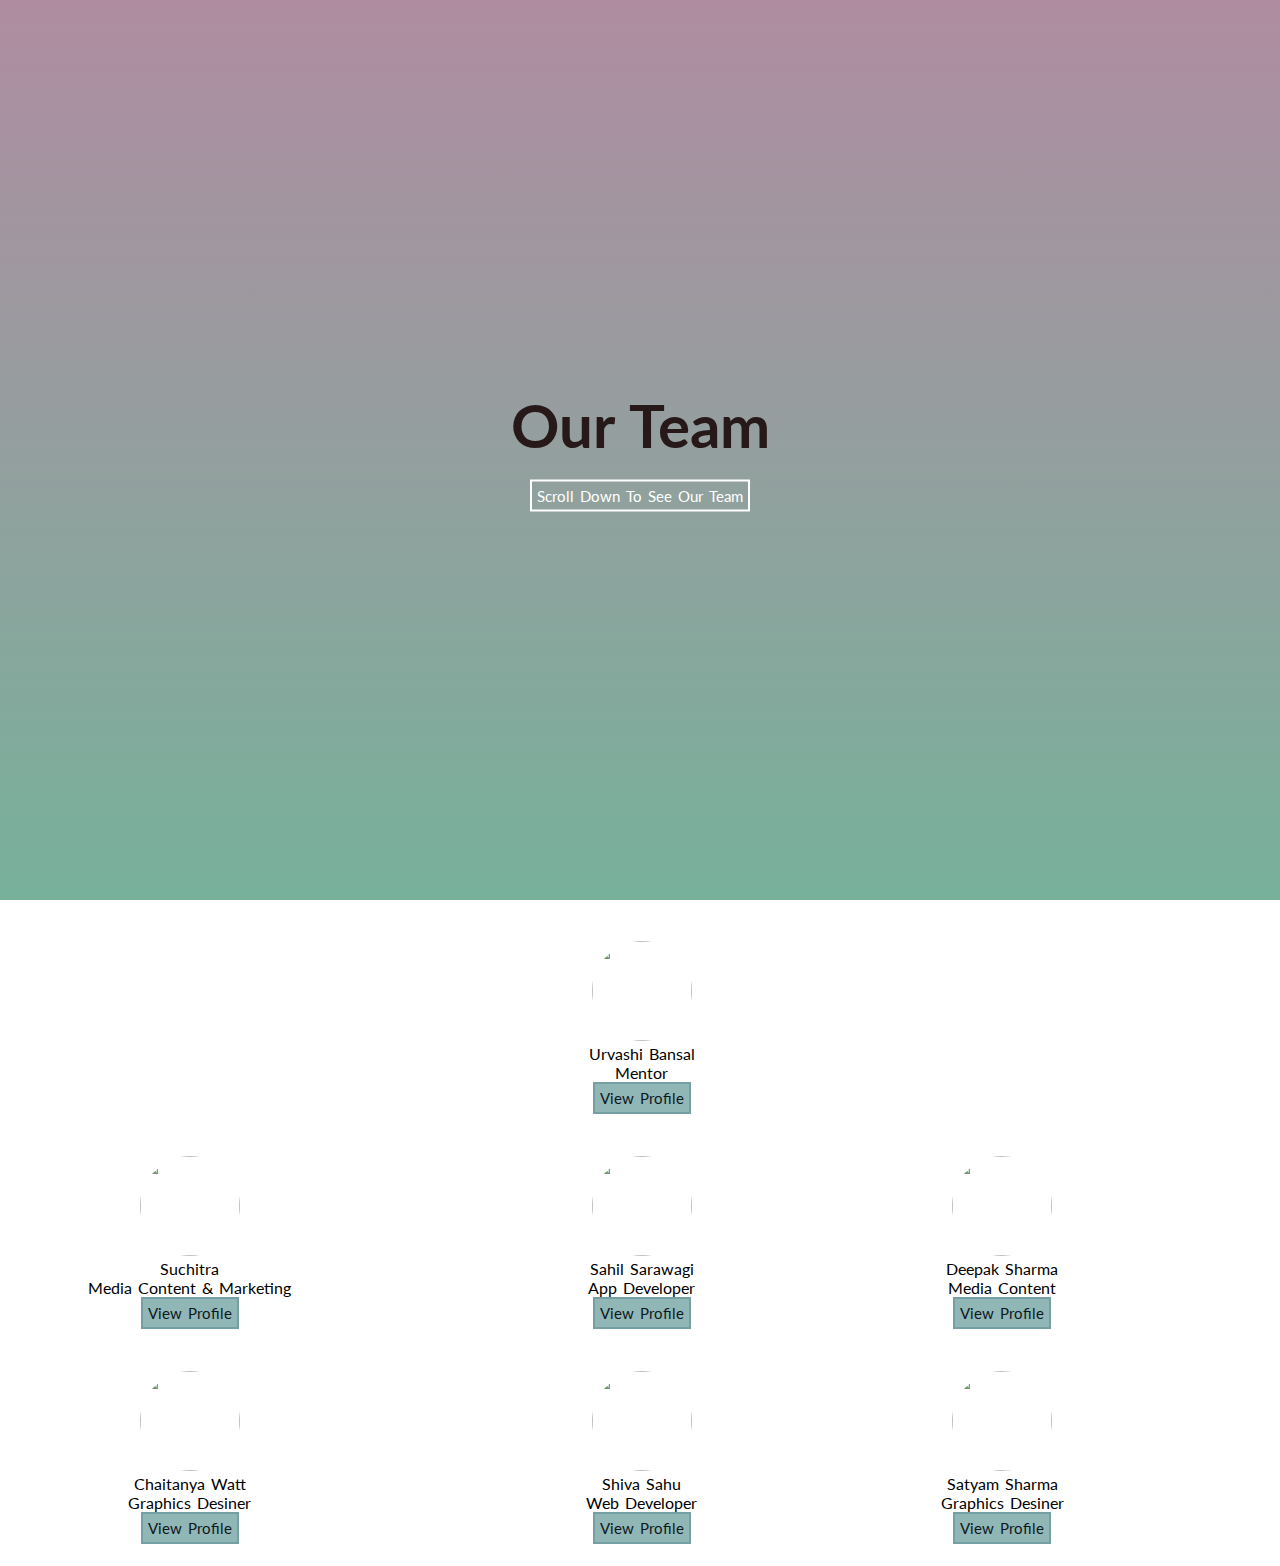
==== team.html @ c4227f2b "Ikasana website" ====
<!DOCTYPE html>
<html lang="en">

<head>
    <meta charset="UTF-8">
    <meta http-equiv="X-UA-Compatible" content="IE=edge">
    <meta name="viewport" content="width=device-width, initial-scale=1.0">
    <title>OUR TEAM</title>
    <link rel="stylesheet" href="teamabout.css">
    <link rel="preconnect" href="https://fonts.googleapis.com">
    <link rel="preconnect" href="https://fonts.gstatic.com" crossorigin>
    <link href="https://fonts.googleapis.com/css2?family=Lato&display=swap" rel="stylesheet">
    <style>
        .header {
            background-image: linear-gradient(rgba(104, 38, 77, 0.527), rgba(30, 126, 89, 0.603)), url('img/team.jpg');
        }
        
        .ans h2 {
            text-align: center;
            padding: 5px;
        }
        
        table img {
            height: 100px;
            width: 100px;
            border-radius: 50%;
        }
        
        table {
            width: 100%;
            height: 100%;
            position: relative;
            left: -7%;
        }
        
        table td {
            padding: 20px;
            text-align: center;
            margin: auto;
        }
        
        .button {
            display: inline-block;
            text-decoration: none;
            color: rgb(12, 23, 29);
            border: 2px solid rgba(39, 99, 114, 0.274);
            font-size: 15px;
            background: transparent;
            position: relative;
            cursor: pointer;
            padding: 5px;
            background-color: #91b6b6;
        }
        
        .button:hover {
            border: 2px solid #202927;
            background-color: #202927;
            transition: 1s;
            color: aliceblue;
        }
    </style>
</head>

<body>
    <section class="header">

        <div class="container">
            <h1>Our Team</h1>
            <br>
            <p><a href="#jump" class="btn">Scroll Down To See Our Team</a></p>
        </div>
    </section><br>
    <table id="jump">
        <tr>
            <td></td>
            <td><img src="img/urvasi.jpeg" alt=""><br> Urvashi Bansal <br> Mentor
                <br><a href="https://instagram.com/urvashibansal_18?utm_medium=copy_link" class="button">View Profile</a></td>

            <td></td>
        </tr>
        <tr>
            <td><img src="img/overv.jpg" alt=""><br>Suchitra
                <br> Media Content & Marketing <br><a href="https://instagram.com/sutchitraa?utm_medium=copy_link" class="button">View Profile</a></td>

            <td><img src="img/sahil.jpeg" alt=""><br>Sahil Sarawagi
                <br> App Developer<br><a href="https://www.instagram.com/sahilsarawagi/" class="button">View Profile</a></td>

            <td>
                <img src="img/deepak.jpeg" alt=""><br>Deepak Sharma
                <br> Media Content<br><a href="https://instagram.com/son_of_a_soldier_?utm_medium=copy_link" class="button">View Profile</a>
            </td>
        </tr>
        <tr>
            <td><img src="img/chainanya.jpeg" alt=""><br>Chaitanya Watt
                <br> Graphics Desiner<br><a href="https://instagram.com/chaitanya_watt" class="button">View Profile</a></td>
            <td><img src="img/shiva.jpeg" alt=""><br>Shiva Sahu
                <br> Web Developer<br><a href="https://instagram.com/shivaa_sahu?utm_medium=copy_link" class="button">View Profile</a></td>
            <td><img src="img/satyam.jpeg" alt=""><br>Satyam Sharma
                <br> Graphics Desiner<br><a href="https://instagram.com/iamsatyam17/" class="button">View Profile</a></td>
        </tr>

    </table>

</body>

</html>
---- teamabout.css ----
* {
    margin: 0;
    padding: 0;
    font-family: 'Lato', sans-serif;
    word-spacing: 2px;
}

.header {
    min-width: 100vh;
    width: 100%;
    background-position: center;
    background-size: cover;
    position: relative;
    height: 100vh;
}

.container {
    width: 90%;
    text-align: center;
    position: absolute;
    top: 50%;
    left: 50%;
    color: rgb(39, 25, 25);
    transform: translate(-50%, -50%);
}

.container h1 {
    font-size: 60px;
}

.btn {
    display: inline-block;
    text-decoration: none;
    color: #fff;
    border: 2px solid #fff;
    font-size: 15px;
    background: transparent;
    position: relative;
    cursor: pointer;
    padding: 5px;
}

.btn:hover {
    border: 2px solid #202927;
    background-color: #202927;
    transition: 1s;
}

.ans {
    background-position: center;
    background-size: cover;
    position: relative;
    height: 100vh;
}

.ans h1 {
    text-align: center;
    font-size: 60px;
}

.ans p {
    padding: 100px;
    font-size: 20px;
}

@media(max-width:700px) {
    .header {
        min-width: 100vw;
        width: 100px;
        height: 100px;
    }
    .container h1 {
        font-size: 20px;
    }
    .btn {
        font-size: 10px;
    }
    .ans {
        width: 100%;
        height: 100%;
    }
    .ans h1 {
        text-align: center;
        font-size: 20px;
    }
    .ans p {
        font-size: 10px;
        padding: 20px;
    }
}
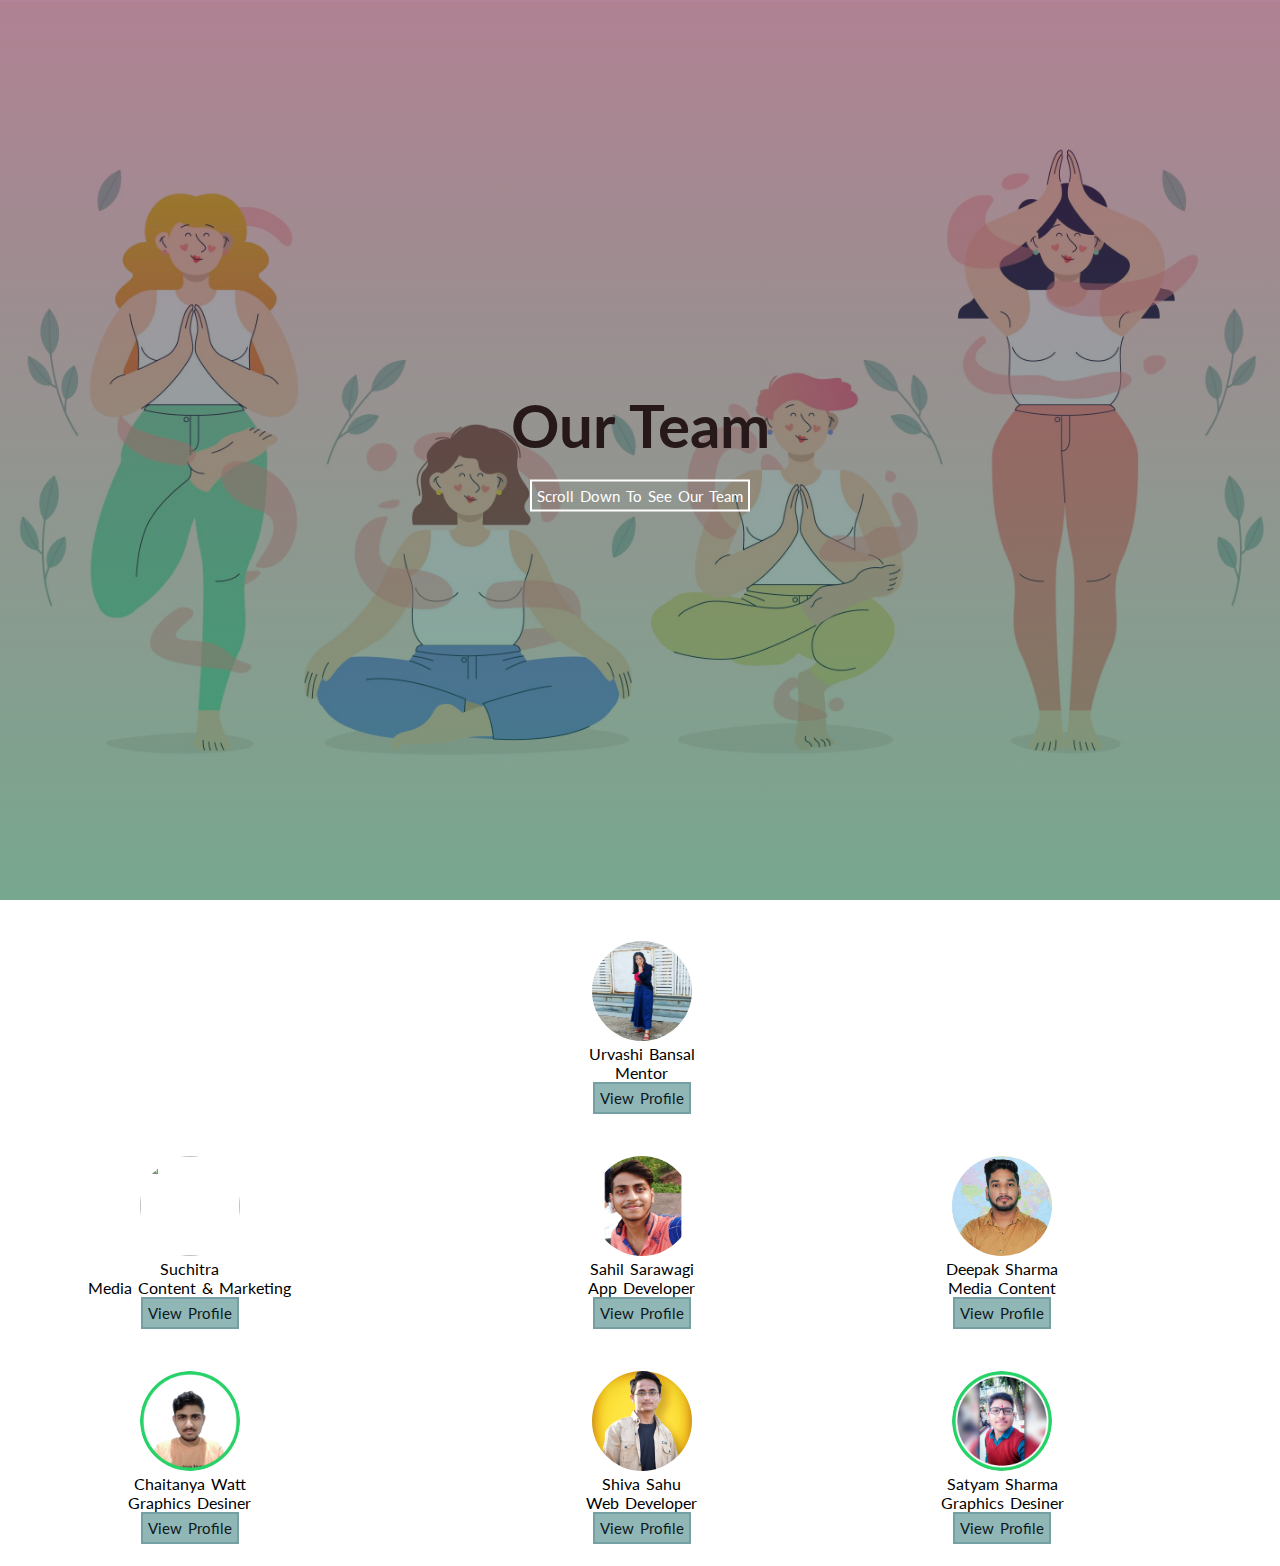
==== commit 6dcf6191: "Update team.html" ====
--- a/team.html
+++ b/team.html
@@ -79,7 +79,7 @@
             <td></td>
         </tr>
         <tr>
-            <td><img src="img/overv.jpg" alt=""><br>Suchitra
+            <td><img src="img/suchitra.jpg" alt=""><br>Suchitra
                 <br> Media Content & Marketing <br><a href="https://instagram.com/sutchitraa?utm_medium=copy_link" class="button">View Profile</a></td>
 
             <td><img src="img/sahil.jpeg" alt=""><br>Sahil Sarawagi
@@ -103,4 +103,4 @@
 
 </body>
 
-</html>+</html>
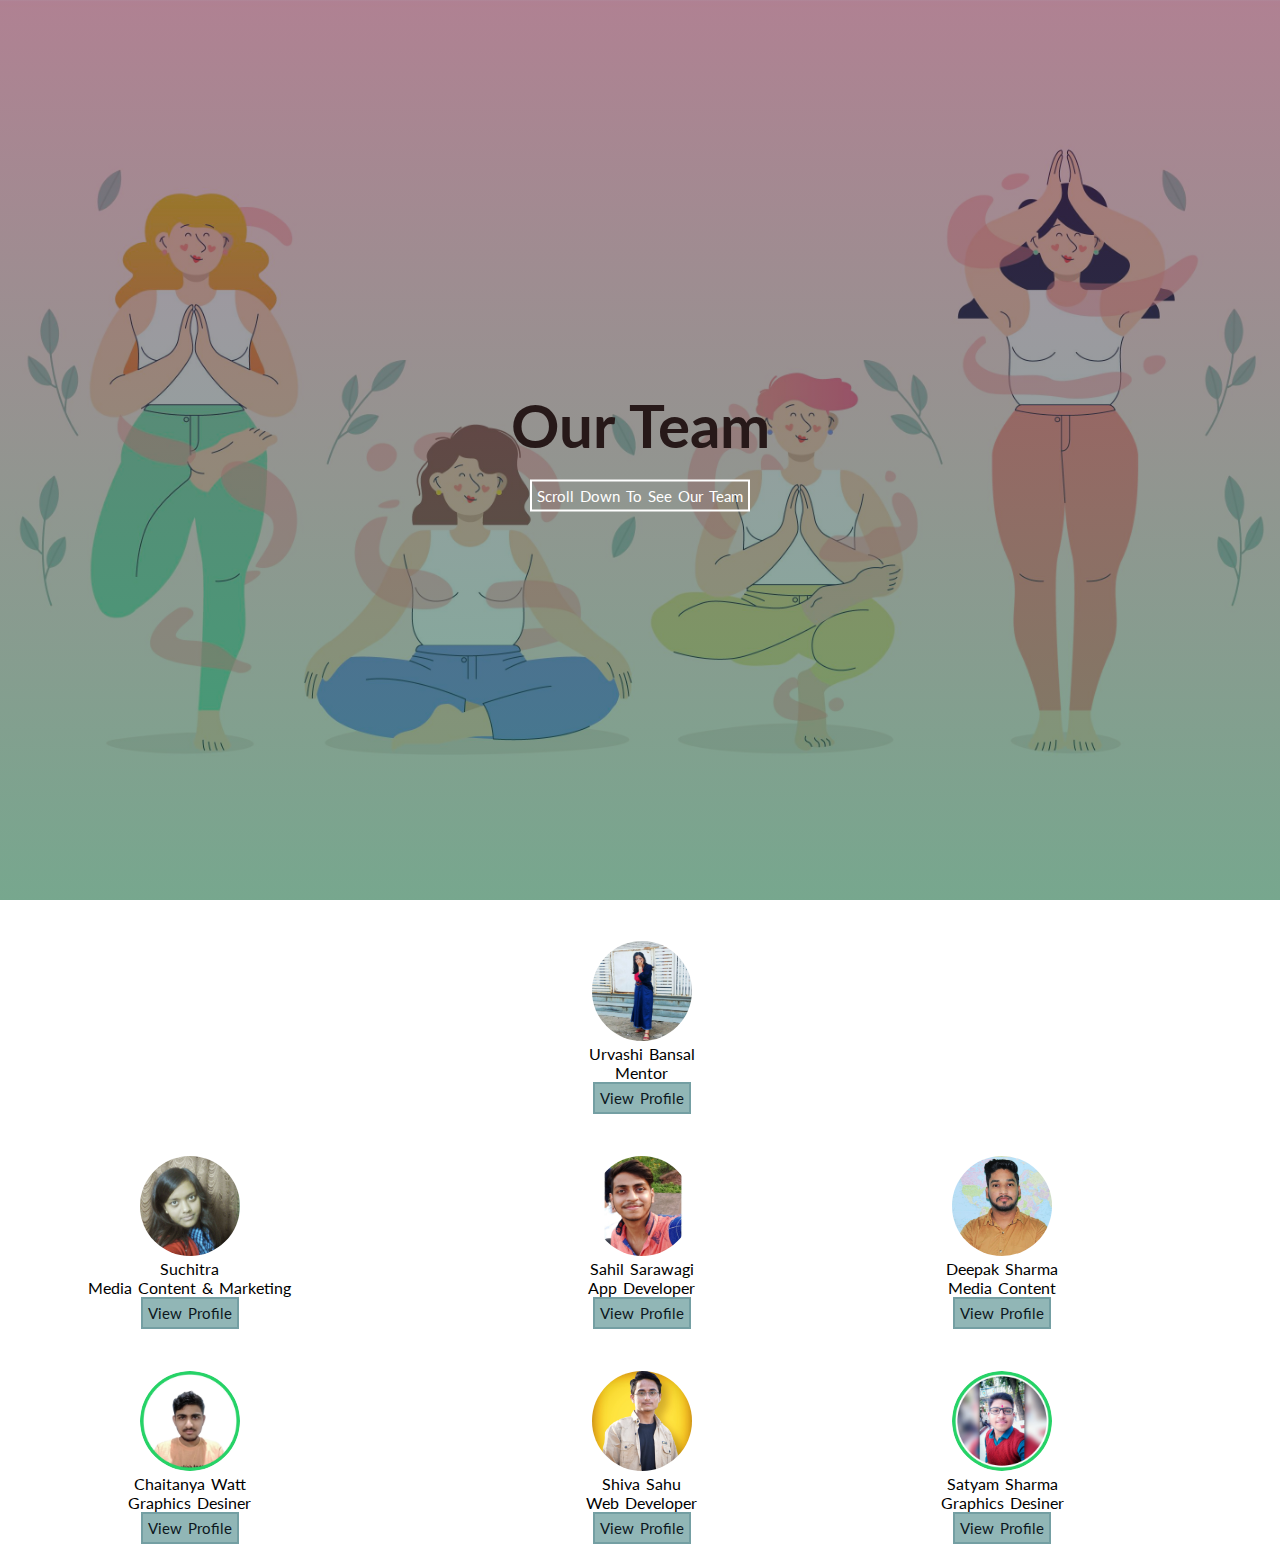
==== commit f5d30eeb: "Update team.html" ====
--- a/team.html
+++ b/team.html
@@ -79,7 +79,7 @@
             <td></td>
         </tr>
         <tr>
-            <td><img src="img/suchitra.jpg" alt=""><br>Suchitra
+            <td><img src="img/suchitra.jpeg" alt=""><br>Suchitra
                 <br> Media Content & Marketing <br><a href="https://instagram.com/sutchitraa?utm_medium=copy_link" class="button">View Profile</a></td>
 
             <td><img src="img/sahil.jpeg" alt=""><br>Sahil Sarawagi
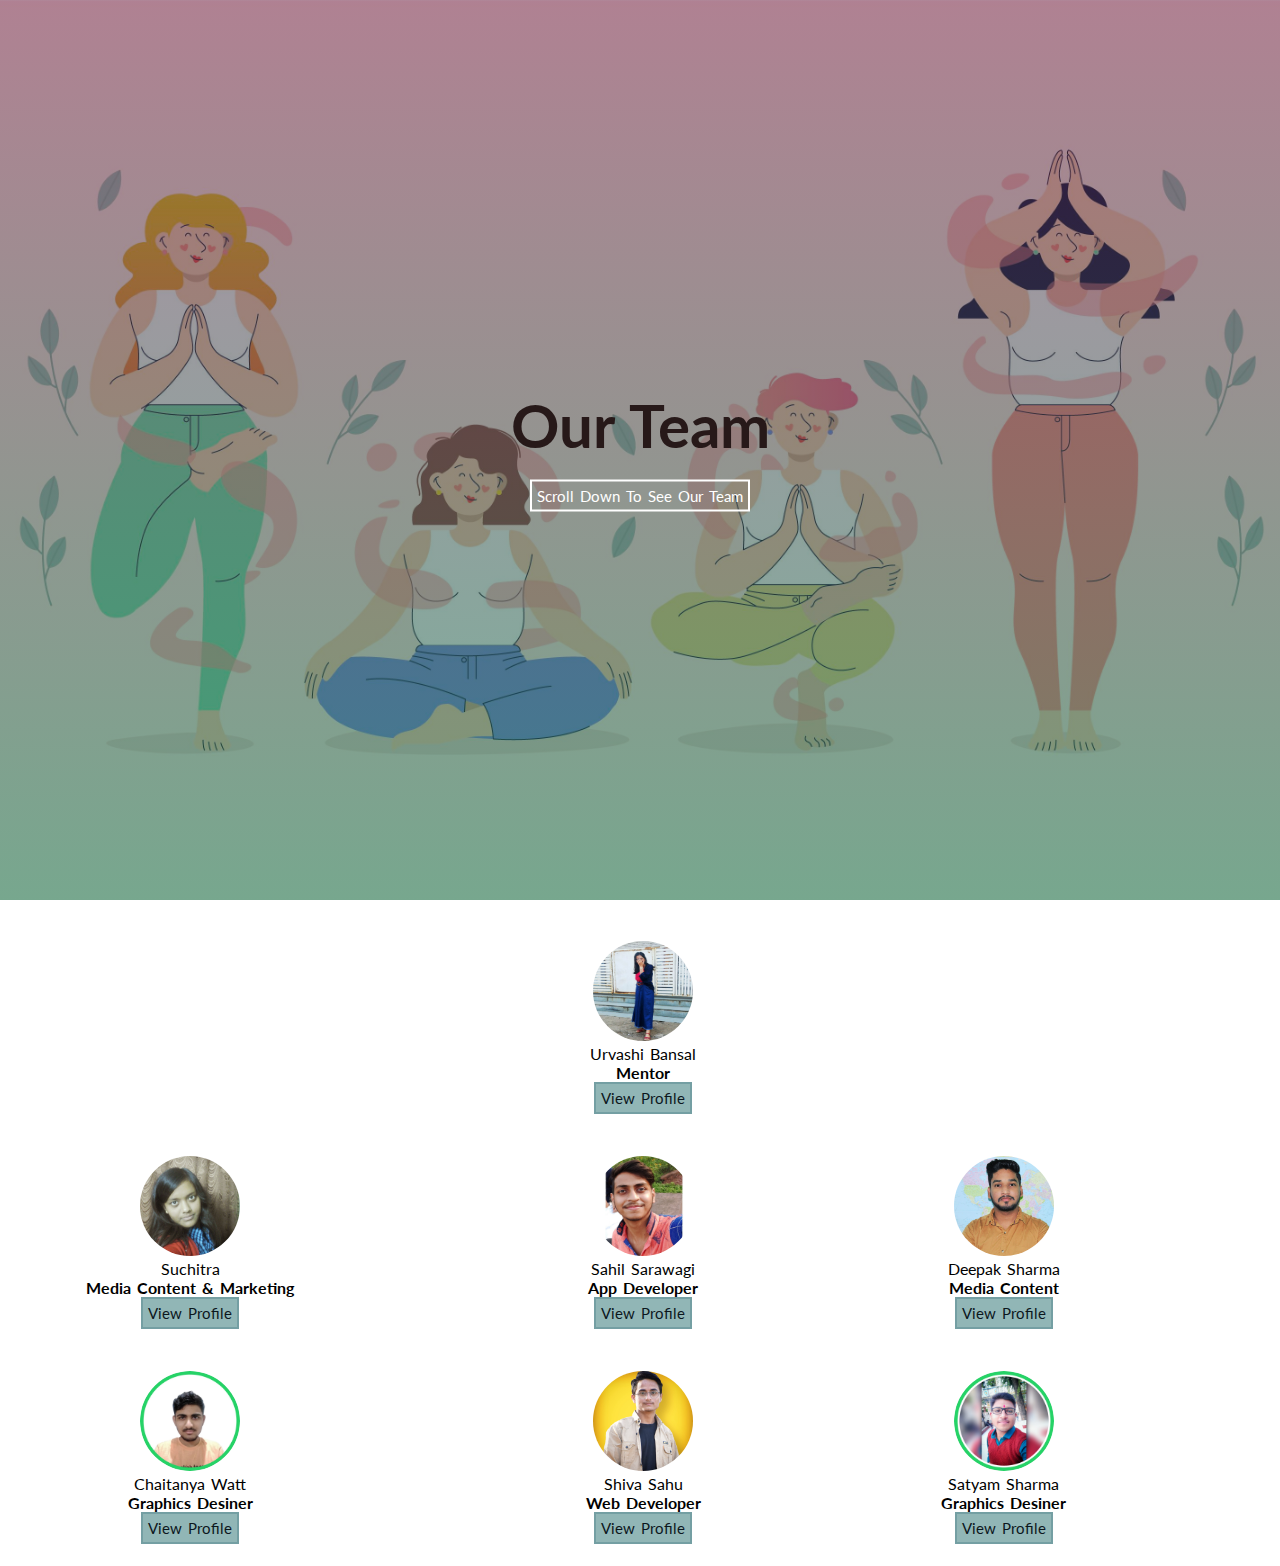
==== commit eada2943: "Update team.html" ====
--- a/team.html
+++ b/team.html
@@ -73,30 +73,30 @@
     <table id="jump">
         <tr>
             <td></td>
-            <td><img src="img/urvasi.jpeg" alt=""><br> Urvashi Bansal <br> Mentor
+            <td><img src="img/urvasi.jpeg" alt=""><br> Urvashi Bansal <br> <b>Mentor</b>
                 <br><a href="https://instagram.com/urvashibansal_18?utm_medium=copy_link" class="button">View Profile</a></td>
 
             <td></td>
         </tr>
         <tr>
             <td><img src="img/suchitra.jpeg" alt=""><br>Suchitra
-                <br> Media Content & Marketing <br><a href="https://instagram.com/sutchitraa?utm_medium=copy_link" class="button">View Profile</a></td>
+                <br> <b>Media Content & Marketing</b> <br><a href="https://instagram.com/sutchitraa?utm_medium=copy_link" class="button">View Profile</a></td>
 
             <td><img src="img/sahil.jpeg" alt=""><br>Sahil Sarawagi
-                <br> App Developer<br><a href="https://www.instagram.com/sahilsarawagi/" class="button">View Profile</a></td>
+                <br><b> App Developer</b><br><a href="https://www.instagram.com/sahilsarawagi/" class="button">View Profile</a></td>
 
             <td>
                 <img src="img/deepak.jpeg" alt=""><br>Deepak Sharma
-                <br> Media Content<br><a href="https://instagram.com/son_of_a_soldier_?utm_medium=copy_link" class="button">View Profile</a>
+                <br><b> Media Content</b><br><a href="https://instagram.com/son_of_a_soldier_?utm_medium=copy_link" class="button">View Profile</a>
             </td>
         </tr>
         <tr>
             <td><img src="img/chainanya.jpeg" alt=""><br>Chaitanya Watt
-                <br> Graphics Desiner<br><a href="https://instagram.com/chaitanya_watt" class="button">View Profile</a></td>
+                <br><b> Graphics Desiner</b><br><a href="https://instagram.com/chaitanya_watt" class="button">View Profile</a></td>
             <td><img src="img/shiva.jpeg" alt=""><br>Shiva Sahu
-                <br> Web Developer<br><a href="https://instagram.com/shivaa_sahu?utm_medium=copy_link" class="button">View Profile</a></td>
+                <br><b> Web Developer</b><br><a href="https://instagram.com/shivaa_sahu?utm_medium=copy_link" class="button">View Profile</a></td>
             <td><img src="img/satyam.jpeg" alt=""><br>Satyam Sharma
-                <br> Graphics Desiner<br><a href="https://instagram.com/iamsatyam17/" class="button">View Profile</a></td>
+                <br> <b>Graphics Desiner</b><br><a href="https://instagram.com/iamsatyam17/" class="button">View Profile</a></td>
         </tr>
 
     </table>
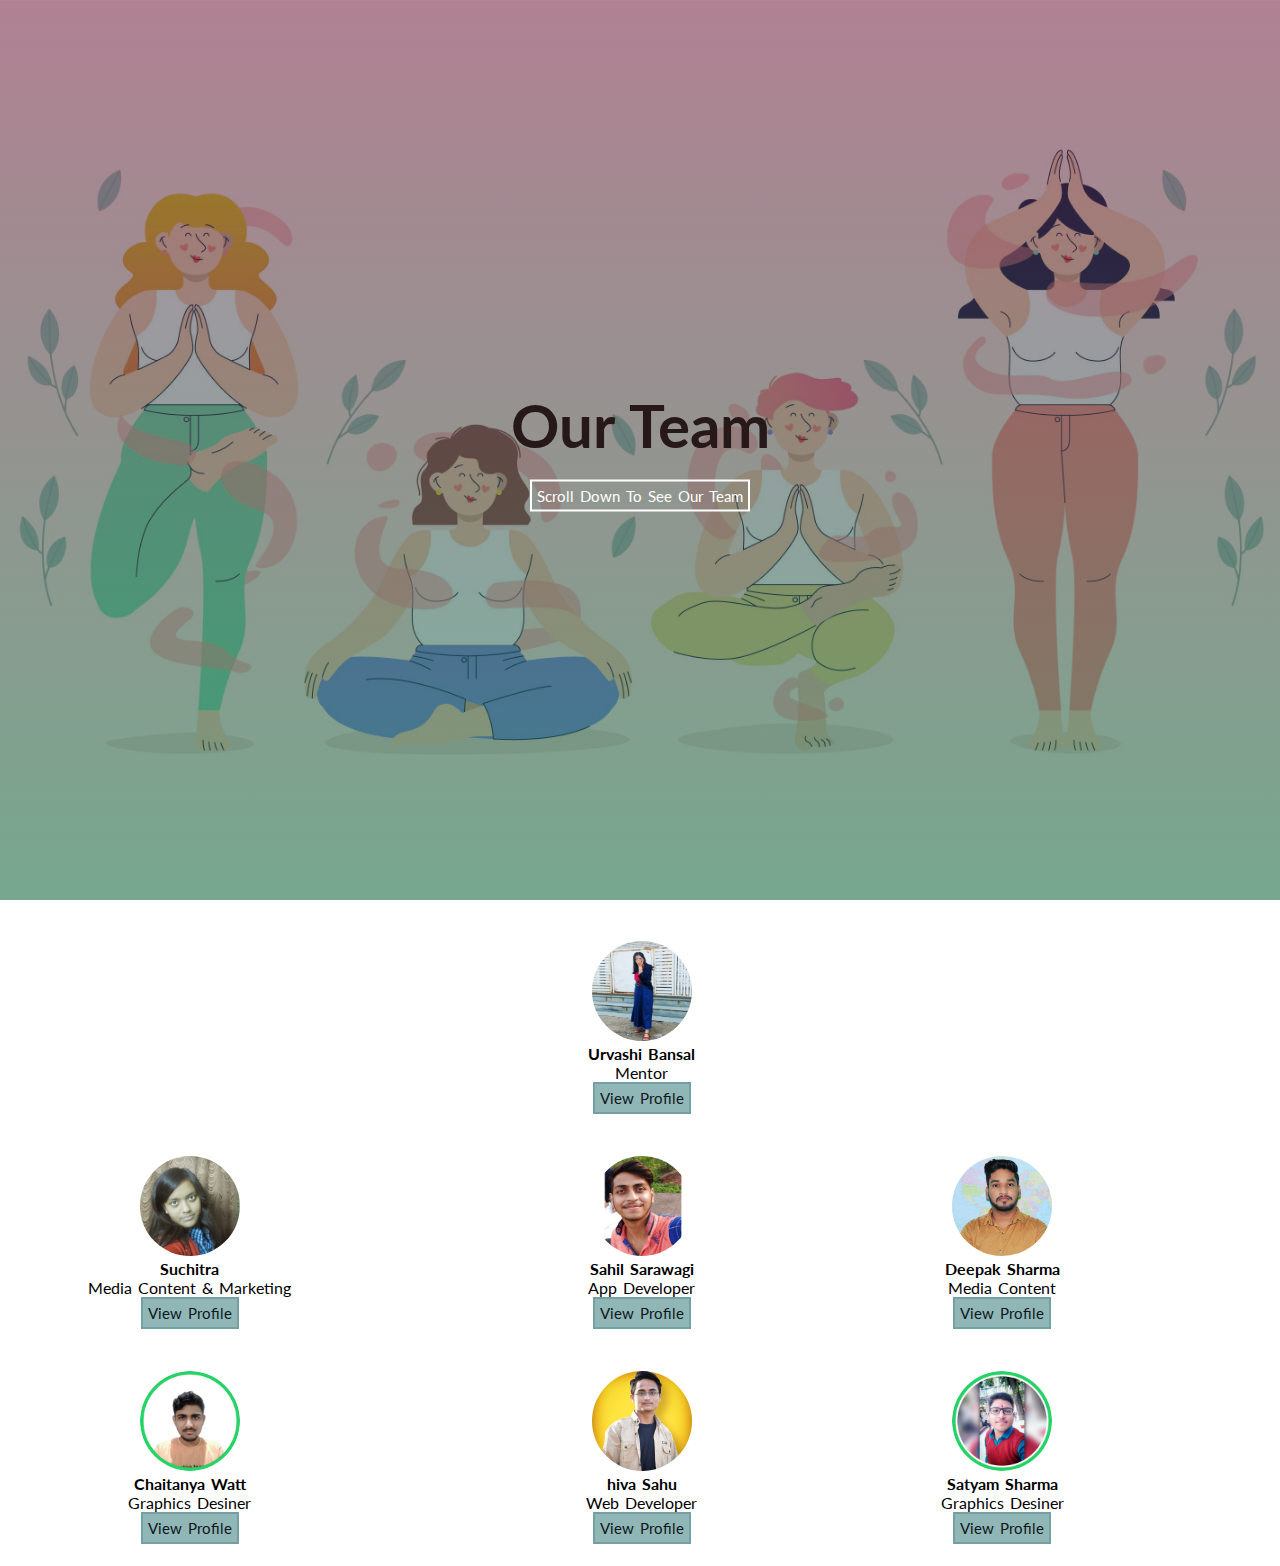
==== commit 7b3fb40e: "Update team.html" ====
--- a/team.html
+++ b/team.html
@@ -73,30 +73,30 @@
     <table id="jump">
         <tr>
             <td></td>
-            <td><img src="img/urvasi.jpeg" alt=""><br> Urvashi Bansal <br> <b>Mentor</b>
+            <td><img src="img/urvasi.jpeg" alt=""><br> <b>Urvashi Bansal</b> <br> Mentor
                 <br><a href="https://instagram.com/urvashibansal_18?utm_medium=copy_link" class="button">View Profile</a></td>
 
             <td></td>
         </tr>
         <tr>
-            <td><img src="img/suchitra.jpeg" alt=""><br>Suchitra
-                <br> <b>Media Content & Marketing</b> <br><a href="https://instagram.com/sutchitraa?utm_medium=copy_link" class="button">View Profile</a></td>
+            <td><img src="img/suchitra.jpeg" alt=""><br><b>Suchitra</b>
+                <br> Media Content & Marketing<br><a href="https://instagram.com/sutchitraa?utm_medium=copy_link" class="button">View Profile</a></td>
 
-            <td><img src="img/sahil.jpeg" alt=""><br>Sahil Sarawagi
-                <br><b> App Developer</b><br><a href="https://www.instagram.com/sahilsarawagi/" class="button">View Profile</a></td>
+            <td><img src="img/sahil.jpeg" alt=""><br><b>Sahil Sarawagi</b>
+                <br>App Developer<br><a href="https://www.instagram.com/sahilsarawagi/" class="button">View Profile</a></td>
 
             <td>
-                <img src="img/deepak.jpeg" alt=""><br>Deepak Sharma
-                <br><b> Media Content</b><br><a href="https://instagram.com/son_of_a_soldier_?utm_medium=copy_link" class="button">View Profile</a>
+                <img src="img/deepak.jpeg" alt=""><br><b>Deepak Sharma</b>
+                <br> Media Content<br><a href="https://instagram.com/son_of_a_soldier_?utm_medium=copy_link" class="button">View Profile</a>
             </td>
         </tr>
         <tr>
-            <td><img src="img/chainanya.jpeg" alt=""><br>Chaitanya Watt
-                <br><b> Graphics Desiner</b><br><a href="https://instagram.com/chaitanya_watt" class="button">View Profile</a></td>
-            <td><img src="img/shiva.jpeg" alt=""><br>Shiva Sahu
-                <br><b> Web Developer</b><br><a href="https://instagram.com/shivaa_sahu?utm_medium=copy_link" class="button">View Profile</a></td>
-            <td><img src="img/satyam.jpeg" alt=""><br>Satyam Sharma
-                <br> <b>Graphics Desiner</b><br><a href="https://instagram.com/iamsatyam17/" class="button">View Profile</a></td>
+            <td><img src="img/chainanya.jpeg" alt=""><br><b>Chaitanya Watt</b>
+                <br>Graphics Desiner<br><a href="https://instagram.com/chaitanya_watt" class="button">View Profile</a></td>
+            <td><img src="img/shiva.jpeg" alt=""><br><b>hiva Sahu</b>
+                <br>Web Developer<br><a href="https://instagram.com/shivaa_sahu?utm_medium=copy_link" class="button">View Profile</a></td>
+            <td><img src="img/satyam.jpeg" alt=""><br><b>Satyam Sharma</b>
+                <br> Graphics Desiner<br><a href="https://instagram.com/iamsatyam17/" class="button">View Profile</a></td>
         </tr>
 
     </table>
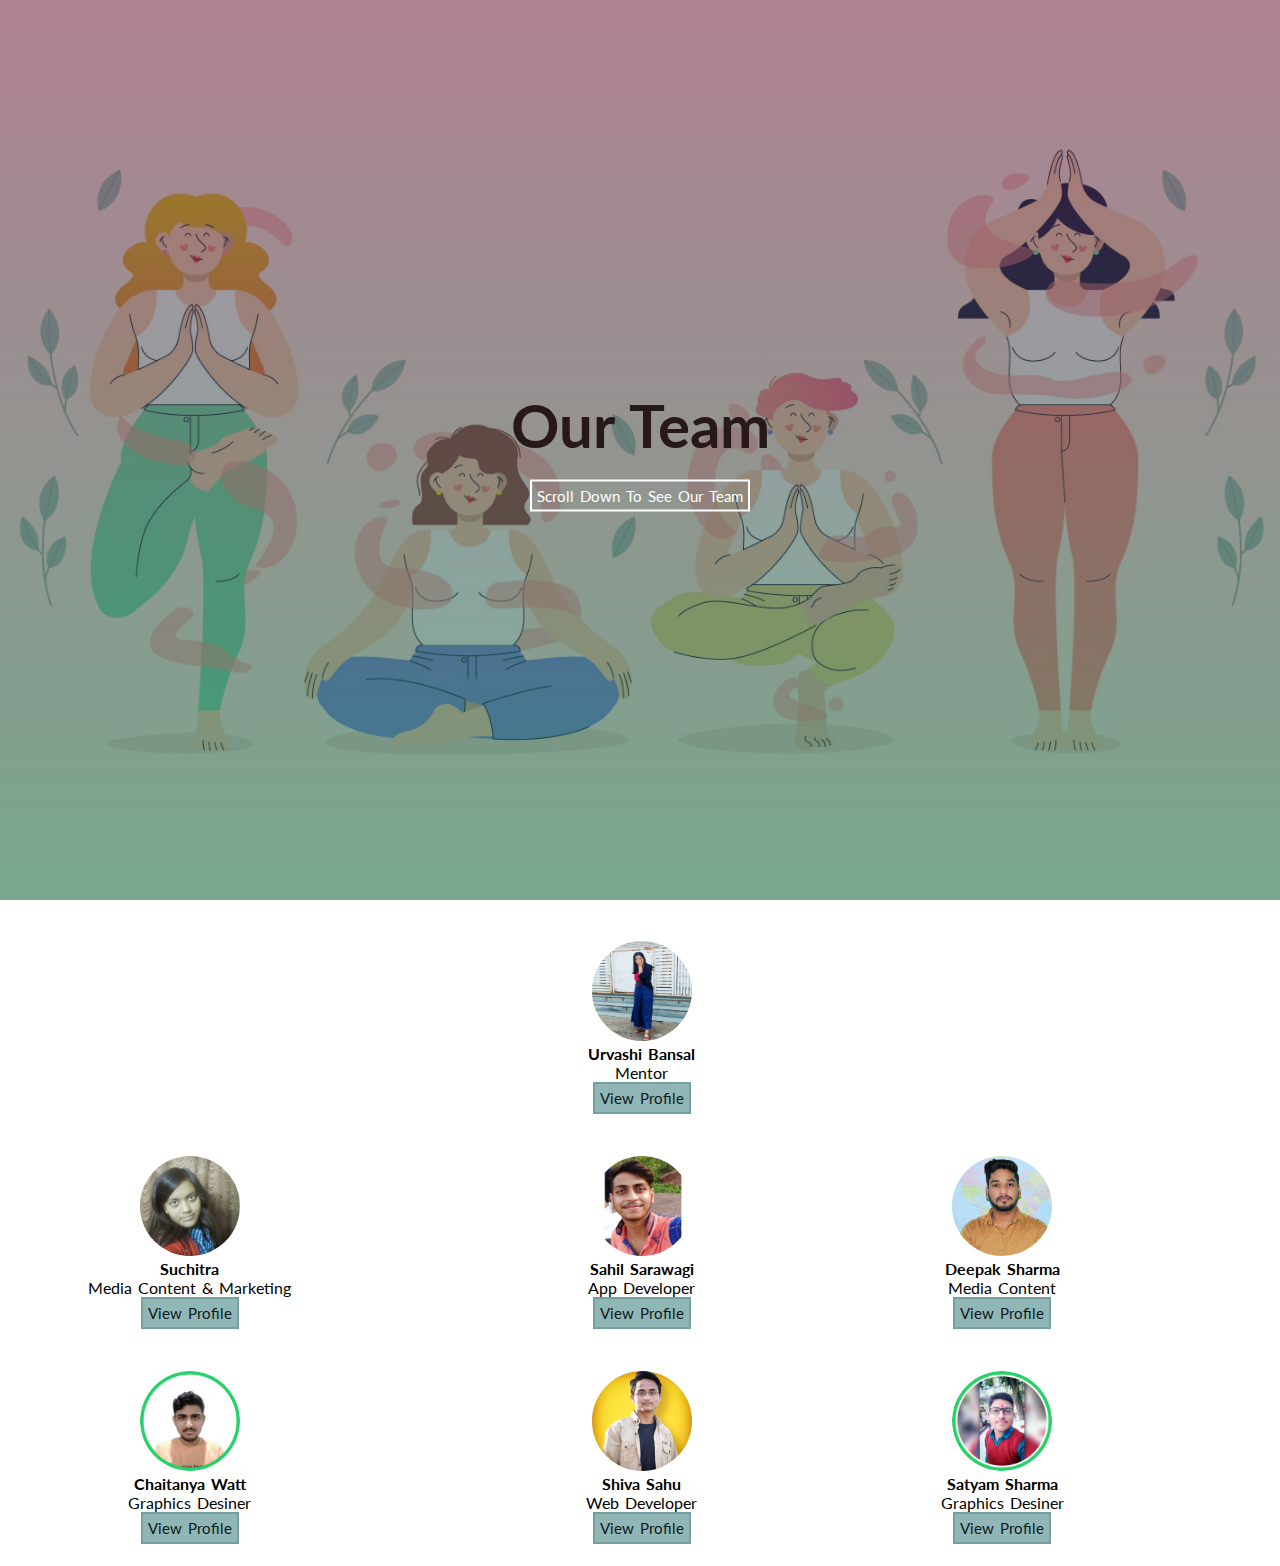
==== commit 33839c53: "Update team.html" ====
--- a/team.html
+++ b/team.html
@@ -93,7 +93,7 @@
         <tr>
             <td><img src="img/chainanya.jpeg" alt=""><br><b>Chaitanya Watt</b>
                 <br>Graphics Desiner<br><a href="https://instagram.com/chaitanya_watt" class="button">View Profile</a></td>
-            <td><img src="img/shiva.jpeg" alt=""><br><b>hiva Sahu</b>
+            <td><img src="img/shiva.jpeg" alt=""><br><b>Shiva Sahu</b>
                 <br>Web Developer<br><a href="https://instagram.com/shivaa_sahu?utm_medium=copy_link" class="button">View Profile</a></td>
             <td><img src="img/satyam.jpeg" alt=""><br><b>Satyam Sharma</b>
                 <br> Graphics Desiner<br><a href="https://instagram.com/iamsatyam17/" class="button">View Profile</a></td>
